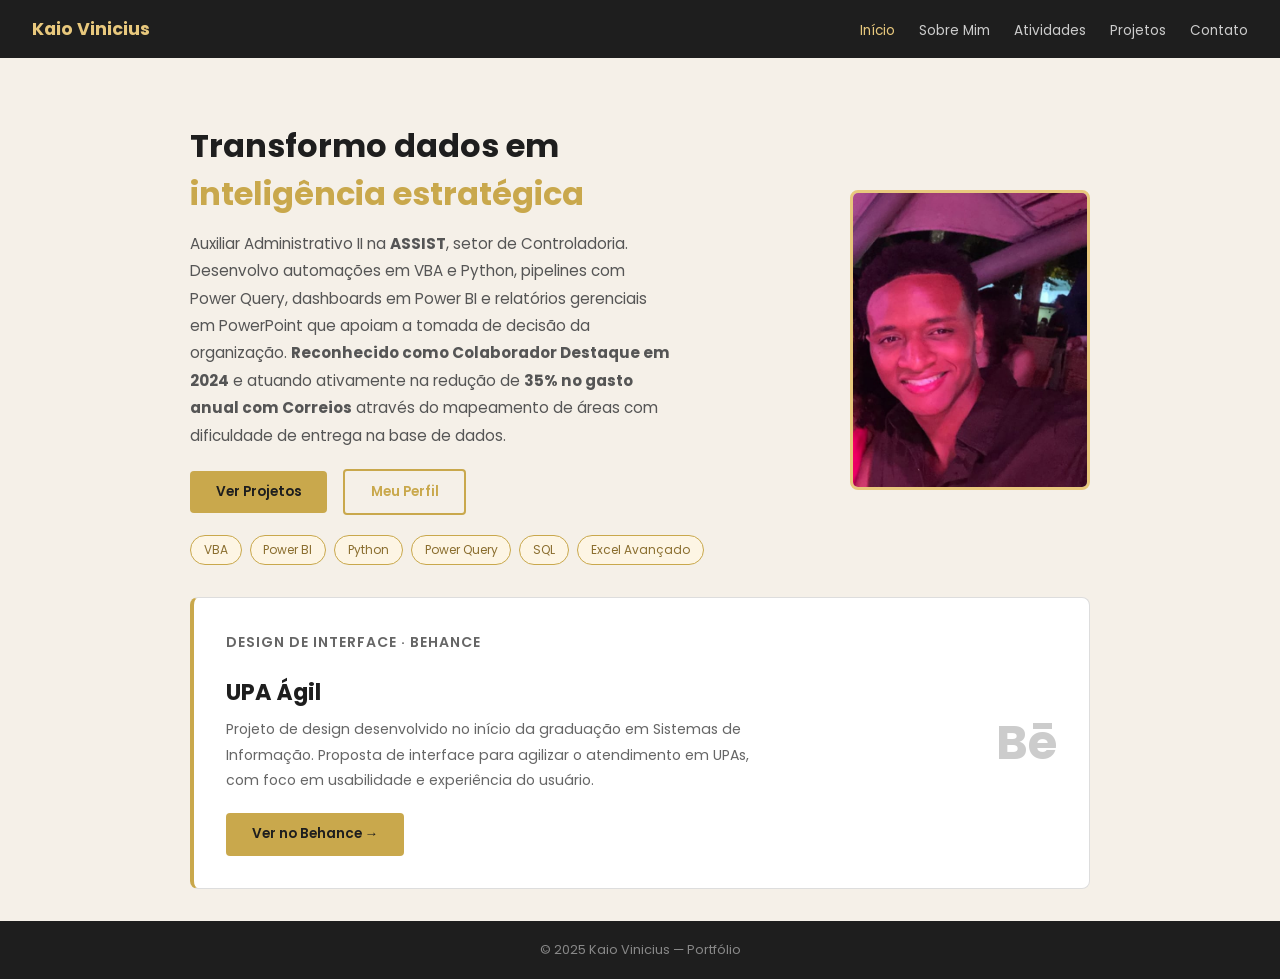
==== index.html @ c53c047e "index alterado" ====
<!DOCTYPE html>
<html lang="pt-br">
<head>
  <meta charset="UTF-8">
  <meta name="viewport" content="width=device-width, initial-scale=1.0">
  <title>Kaio Vinicius | Portfólio</title>
  <link rel="stylesheet" href="index.css">
</head>
<body>

  <header>
    <a href="index.html" class="logo-nome">Kaio Vinicius</a>
    <nav>
      <ul>
        <li><a href="index.html" class="active">Início</a></li>
        <li><a href="sobremim.html">Sobre Mim</a></li>
        <li><a href="atividades.html">Atividades</a></li>
        <li><a href="projetos.html">Projetos</a></li>
        <li><a href="contato.html">Contato</a></li>
      </ul>
    </nav>
  </header>

  <main>
    <div class="hero">

      <div class="hero-texto">
        <h1>Transformo dados em<br><span>inteligência estratégica</span></h1>
        <p>
          Auxiliar Administrativo II na <strong>ASSIST</strong>, setor de Controladoria. 
          Desenvolvo automações em VBA e Python, pipelines com Power Query, dashboards 
          em Power BI e relatórios gerenciais em PowerPoint que apoiam a tomada de decisão 
          da organização. <strong>Reconhecido como Colaborador Destaque em 2024</strong> e 
          atuando ativamente na redução de <strong>35% no gasto anual com Correios</strong> 
          através do mapeamento de áreas com dificuldade de entrega na base de dados.
        </p>
        <a href="projetos.html" class="btn-principal">Ver Projetos</a>
        <a href="sobremim.html" class="btn-secundario">Meu Perfil</a>

        <div class="chips">
          <span class="chip">VBA</span>
          <span class="chip">Power BI</span>
          <span class="chip">Python</span>
          <span class="chip">Power Query</span>
          <span class="chip">SQL</span>
          <span class="chip">Excel Avançado</span>
        </div>
      </div>

      <div class="hero-foto">
        <img src="pics/perfil.jpg.jpeg" alt="Kaio Vinicius">
      </div>

    </div>

    <!-- Destaque do projeto Behance -->
    <div class="behance-destaque">
      <div class="behance-texto">
        <p class="behance-tag">Design de Interface · Behance</p>
        <h2>UPA Ágil</h2>
        <p>
          Projeto de design desenvolvido no início da graduação em Sistemas de Informação. 
          Proposta de interface para agilizar o atendimento em UPAs, com foco em 
          usabilidade e experiência do usuário.
        </p>
        <a href="https://www.behance.net/gallery/229764509/UPA-Agil" target="_blank" class="btn-principal">
          Ver no Behance →
        </a>
      </div>
      <div class="behance-label">
        <span>Bē</span>
      </div>
    </div>

  </main>

  <footer>
    <p>&copy; 2025 Kaio Vinicius &mdash; Portfólio</p>
  </footer>

</body>
</html>
---- index.css ----
/* ========================
   FONTE EXTERNA (Google Fonts)
   ======================== */
@import url('https://fonts.googleapis.com/css2?family=Poppins:wght@300;400;600;700&display=swap');

/* ========================
   RESET BÁSICO
   ======================== */
* {
  margin: 0;
  padding: 0;
  box-sizing: border-box;
}

/* ========================
   BODY
   ======================== */
body {
  font-family: 'Poppins', sans-serif;
  background-color: #f5f0e8;
  color: #2c2c2c;
  min-height: 100vh;
  display: flex;
  flex-direction: column;
}

/* ========================
   HEADER
   ======================== */
header {
  display: flex;
  justify-content: space-between;
  align-items: center;
  padding: 1rem 2rem;
  background-color: #1e1e1e;
  color: white;
}

.logo-nome {
  font-size: 1.1rem;
  font-weight: 700;
  color: #e8c87d;
  text-decoration: none;
}

nav ul {
  list-style: none;
  display: flex;
  gap: 1.5rem;
}

nav ul li a {
  color: #cccccc;
  text-decoration: none;
  font-size: 0.85rem;
  font-weight: 400;
  transition: color 0.2s;
}

nav ul li a:hover,
nav ul li a.active {
  color: #e8c87d;
}

/* ========================
   MAIN
   ======================== */
main {
  flex: 1;
  padding: 2rem;
}

/* ========================
   SEÇÕES GERAIS
   ======================== */
section {
  max-width: 900px;
  margin: 0 auto 2.5rem auto;
}

section h1,
section h2 {
  font-size: 1.8rem;
  font-weight: 700;
  margin-bottom: 1rem;
  color: #1e1e1e;
}

section p {
  font-size: 0.95rem;
  color: #555555;
  line-height: 1.8;
}

/* ========================
   HERO (index.html)
   ======================== */
.hero {
  display: flex;
  align-items: center;
  justify-content: space-between;
  gap: 2rem;
  max-width: 900px;
  margin: 2rem auto;
  flex-wrap: wrap;
}

.hero-texto h1 {
  font-size: 2rem;
  font-weight: 700;
  color: #1e1e1e;
  margin-bottom: 0.75rem;
}

.hero-texto h1 span {
  color: #c9a84c;
}

.hero-texto p {
  font-size: 0.95rem;
  color: #555555;
  line-height: 1.8;
  margin-bottom: 1.25rem;
  max-width: 480px;
}

.hero-foto img {
  width: 240px;
  height: 300px;
  object-fit: cover;
  border-radius: 8px;
  border: 3px solid #e8c87d;
}

/* Botões */
.btn-principal {
  display: inline-block;
  padding: 0.7rem 1.6rem;
  background-color: #c9a84c;
  color: #1e1e1e;
  font-weight: 600;
  font-size: 0.85rem;
  border-radius: 4px;
  text-decoration: none;
  margin-right: 0.75rem;
  transition: background-color 0.2s;
}

.btn-principal:hover {
  background-color: #b8922e;
}

.btn-secundario {
  display: inline-block;
  padding: 0.7rem 1.6rem;
  border: 2px solid #c9a84c;
  color: #c9a84c;
  font-weight: 600;
  font-size: 0.85rem;
  border-radius: 4px;
  text-decoration: none;
  transition: background-color 0.2s, color 0.2s;
}

.btn-secundario:hover {
  background-color: #c9a84c;
  color: #1e1e1e;
}

/* Chips de tecnologia */
.chips {
  display: flex;
  flex-wrap: wrap;
  gap: 0.5rem;
  margin-top: 1.25rem;
}

.chip {
  padding: 0.3rem 0.8rem;
  border: 1px solid #c9a84c;
  border-radius: 20px;
  font-size: 0.75rem;
  color: #8a6e2f;
  background-color: #fdf5e4;
}

/* ========================
   SOBRE MIM
   ======================== */
.sobre-grid {
  display: flex;
  gap: 2.5rem;
  align-items: flex-start;
  flex-wrap: wrap;
}

.sobre-foto img {
  width: 220px;
  border-radius: 8px;
  border: 3px solid #e8c87d;
  flex-shrink: 0;
}

.sobre-texto p {
  margin-bottom: 1rem;
}

.subtitulo {
  font-size: 0.8rem;
  font-weight: 600;
  color: #c9a84c;
  text-transform: uppercase;
  letter-spacing: 0.08em;
  margin-bottom: 1rem;
}

/* Cards de skill */
.skills-grid {
  display: flex;
  flex-wrap: wrap;
  gap: 1rem;
  margin-top: 1.5rem;
}

.skill-card {
  background-color: #ffffff;
  border: 1px solid #ddd;
  border-radius: 8px;
  padding: 1rem 1.25rem;
  width: calc(50% - 0.5rem);
  transition: border-color 0.2s;
}

.skill-card:hover {
  border-color: #c9a84c;
}

.skill-card p:first-child {
  font-size: 0.7rem;
  text-transform: uppercase;
  letter-spacing: 0.06em;
  color: #aaaaaa;
  margin-bottom: 0.3rem;
}

.skill-card p:last-child {
  font-size: 0.9rem;
  font-weight: 600;
  color: #1e1e1e;
}

/* Timeline */
.timeline {
  margin-top: 2rem;
  border-left: 2px solid #e0d5c0;
  padding-left: 1.5rem;
}

.timeline-item {
  margin-bottom: 1.75rem;
  position: relative;
}

.timeline-item::before {
  content: '';
  position: absolute;
  left: -1.95rem;
  top: 5px;
  width: 10px;
  height: 10px;
  border-radius: 50%;
  background-color: #c9a84c;
  border: 2px solid #f5f0e8;
}

.timeline-ano {
  font-size: 0.72rem;
  font-weight: 600;
  color: #c9a84c;
  text-transform: uppercase;
  letter-spacing: 0.06em;
  margin-bottom: 0.2rem;
}

.timeline-titulo {
  font-size: 0.95rem;
  font-weight: 600;
  color: #1e1e1e;
  margin-bottom: 0.2rem;
}

.timeline-desc {
  font-size: 0.85rem;
  color: #777777;
  line-height: 1.7;
}

/* ========================
   ATIVIDADES
   ======================== */
.atividades-intro p {
  max-width: 580px;
  margin-bottom: 2rem;
}

.atividade-destaque {
  background-color: #ffffff;
  border: 1px solid #ddd;
  border-radius: 8px;
  overflow: hidden;
  margin-bottom: 1.5rem;
}

.atividade-destaque img {
  width: 100%;
  height: 280px;
  object-fit: cover;
}

.atividade-destaque .corpo {
  padding: 1.5rem;
}

.atividade-destaque .tag {
  font-size: 0.7rem;
  text-transform: uppercase;
  letter-spacing: 0.08em;
  color: #c9a84c;
  font-weight: 600;
  margin-bottom: 0.4rem;
}

.atividade-destaque h3 {
  font-size: 1.1rem;
  font-weight: 700;
  color: #1e1e1e;
  margin-bottom: 0.5rem;
}

.atividade-destaque p {
  font-size: 0.88rem;
  color: #666666;
  line-height: 1.8;
}

.atividades-secundarias {
  display: flex;
  gap: 1.25rem;
  flex-wrap: wrap;
}

.atividade-card {
  background-color: #ffffff;
  border: 1px solid #ddd;
  border-radius: 8px;
  overflow: hidden;
  flex: 1;
  min-width: 240px;
  transition: border-color 0.2s;
}

.atividade-card:hover {
  border-color: #c9a84c;
}

.atividade-card img {
  width: 100%;
  height: 180px;
  object-fit: cover;
}

.atividade-card .corpo {
  padding: 1.1rem;
}

.atividade-card .tag {
  font-size: 0.68rem;
  text-transform: uppercase;
  letter-spacing: 0.07em;
  color: #c9a84c;
  font-weight: 600;
  margin-bottom: 0.3rem;
}

.atividade-card h3 {
  font-size: 0.95rem;
  font-weight: 700;
  color: #1e1e1e;
  margin-bottom: 0.4rem;
}

.atividade-card p {
  font-size: 0.82rem;
  color: #777777;
  line-height: 1.7;
}

/* ========================
   PROJETOS
   ======================== */
.projetos-intro {
  max-width: 560px;
  margin-bottom: 2rem;
}

.projetos-grid {
  display: flex;
  flex-wrap: wrap;
  gap: 1.25rem;
}

.projeto-card {
  background-color: #ffffff;
  border: 1px solid #ddd;
  border-radius: 8px;
  overflow: hidden;
  width: calc(50% - 0.625rem);
  display: flex;
  flex-direction: column;
  transition: border-color 0.2s, transform 0.2s;
}

.projeto-card:hover {
  border-color: #c9a84c;
  transform: translateY(-3px);
}

.projeto-card-capa {
  width: 100%;
  height: 180px;
  object-fit: cover;
  border-bottom: 1px solid #eeeeee;
}

.projeto-card-placeholder {
  width: 100%;
  height: 180px;
  display: flex;
  align-items: center;
  justify-content: center;
  background-color: #f0ece0;
  border-bottom: 1px solid #eeeeee;
  font-size: 2rem;
  color: #c9a84c;
  font-weight: 700;
}

.projeto-card-corpo {
  padding: 1.25rem;
  flex: 1;
  display: flex;
  flex-direction: column;
}

.projeto-tags {
  display: flex;
  flex-wrap: wrap;
  gap: 0.35rem;
  margin-bottom: 0.6rem;
}

.projeto-tag {
  font-size: 0.65rem;
  text-transform: uppercase;
  letter-spacing: 0.05em;
  color: #c9a84c;
  background-color: #fdf5e4;
  border: 1px solid #e8c87d;
  border-radius: 20px;
  padding: 0.2rem 0.6rem;
}

.projeto-titulo {
  font-size: 1rem;
  font-weight: 700;
  color: #1e1e1e;
  margin-bottom: 0.5rem;
}

.projeto-desc {
  font-size: 0.83rem;
  color: #666666;
  line-height: 1.75;
  flex: 1;
  margin-bottom: 1rem;
}

.projeto-link {
  font-size: 0.78rem;
  font-weight: 600;
  color: #c9a84c;
  text-decoration: none;
  transition: color 0.2s;
}

.projeto-link:hover {
  color: #8a6e2f;
}

.em-breve {
  font-size: 0.78rem;
  color: #aaaaaa;
}

/* Banner em desenvolvimento */
.wip-banner {
  margin-top: 2rem;
  border: 1px dashed #c9a84c;
  border-radius: 8px;
  padding: 2rem;
  text-align: center;
  background-color: #fdf5e4;
}

.wip-banner h3 {
  font-size: 1rem;
  color: #1e1e1e;
  margin-bottom: 0.4rem;
}

.wip-banner p {
  font-size: 0.85rem;
  color: #777777;
  margin-bottom: 1rem;
}

/* ========================
   CONTATO
   ======================== */
.contato-grid {
  display: flex;
  gap: 3rem;
  align-items: flex-start;
  flex-wrap: wrap;
}

.contato-texto h1 {
  margin-bottom: 0.5rem;
}

.contato-texto p {
  max-width: 400px;
  margin-bottom: 1.5rem;
}

.contato-links {
  display: flex;
  flex-direction: column;
  gap: 0.85rem;
}

.contato-card {
  display: flex;
  align-items: center;
  gap: 1rem;
  background-color: #ffffff;
  border: 1px solid #ddd;
  border-radius: 8px;
  padding: 1rem 1.25rem;
  text-decoration: none;
  transition: border-color 0.2s, transform 0.2s;
  min-width: 280px;
}

.contato-card:hover {
  border-color: #c9a84c;
  transform: translateX(4px);
}

.contato-icone {
  font-size: 1.3rem;
  width: 40px;
  height: 40px;
  background-color: #f5f0e8;
  border-radius: 6px;
  display: flex;
  align-items: center;
  justify-content: center;
  flex-shrink: 0;
}

.contato-label {
  font-size: 0.68rem;
  text-transform: uppercase;
  letter-spacing: 0.07em;
  color: #aaaaaa;
  margin-bottom: 0.15rem;
}

.contato-valor {
  font-size: 0.9rem;
  font-weight: 600;
  color: #1e1e1e;
}

/* Badge disponível */
.badge-disponivel {
  display: inline-flex;
  align-items: center;
  gap: 0.4rem;
  font-size: 0.72rem;
  font-weight: 600;
  color: #2d8a4e;
  background-color: #e8f7ee;
  border: 1px solid #a3d9b5;
  border-radius: 20px;
  padding: 0.35rem 0.9rem;
  margin-top: 0.5rem;
}

.badge-ponto {
  width: 7px;
  height: 7px;
  border-radius: 50%;
  background-color: #2d8a4e;
  animation: piscar 2s infinite;
}

@keyframes piscar {
  0%, 100% { opacity: 1; }
  50% { opacity: 0.3; }
}

/* ========================
   BEHANCE DESTAQUE (index)
   ======================== */
.behance-destaque {
  display: flex;
  align-items: center;
  justify-content: space-between;
  gap: 2rem;
  max-width: 900px;
  margin: 2rem auto 0 auto;
  background-color: #ffffff;
  border: 1px solid #ddd;
  border-left: 4px solid #c9a84c;
  border-radius: 8px;
  padding: 2rem;
  flex-wrap: wrap;
}

.behance-texto h2 {
  font-size: 1.4rem;
  font-weight: 700;
  color: #1e1e1e;
  margin-bottom: 0.5rem;
}

.behance-texto p {
  font-size: 0.88rem;
  color: #666666;
  line-height: 1.8;
  max-width: 540px;
  margin-bottom: 1.25rem;
}

.behance-tag {
  font-size: 0.72rem;
  font-weight: 600;
  color: #c9a84c;
  text-transform: uppercase;
  letter-spacing: 0.07em;
  margin-bottom: 0.4rem;
}

.behance-label {
  font-size: 3rem;
  font-weight: 700;
  color: #cccccc;
  flex-shrink: 0;
  line-height: 1;
}

/* ========================
   FOOTER
   ======================== */
footer {
  background-color: #1e1e1e;
  color: #888888;
  text-align: center;
  padding: 1.25rem;
  font-size: 0.8rem;
  margin-top: auto;
}

/* ========================
   RESPONSIVO BÁSICO
   ======================== */
@media (max-width: 680px) {
  .hero {
    flex-direction: column;
    text-align: center;
  }

  .hero-foto img {
    width: 180px;
    height: 220px;
  }

  .sobre-grid {
    flex-direction: column;
  }

  .projeto-card {
    width: 100%;
  }

  .contato-grid {
    flex-direction: column;
  }

  .skill-card {
    width: 100%;
  }
}
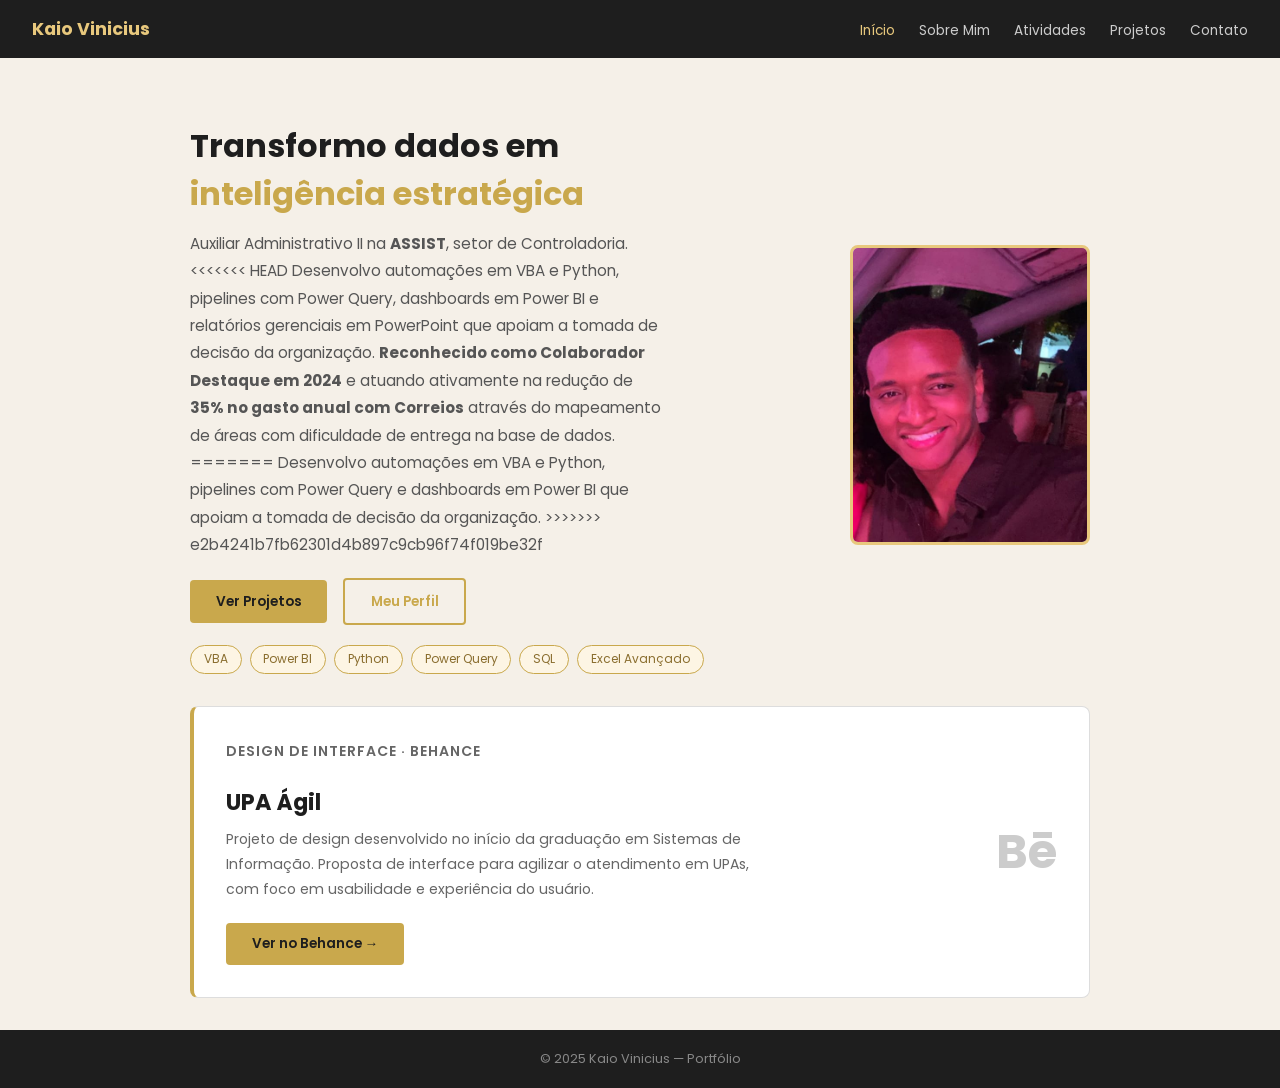
==== commit 3dbb90c4: "alteração index" ====
--- a/index.html
+++ b/index.html
@@ -28,11 +28,16 @@
         <h1>Transformo dados em<br><span>inteligência estratégica</span></h1>
         <p>
           Auxiliar Administrativo II na <strong>ASSIST</strong>, setor de Controladoria. 
+<<<<<<< HEAD
           Desenvolvo automações em VBA e Python, pipelines com Power Query, dashboards 
           em Power BI e relatórios gerenciais em PowerPoint que apoiam a tomada de decisão 
           da organização. <strong>Reconhecido como Colaborador Destaque em 2024</strong> e 
           atuando ativamente na redução de <strong>35% no gasto anual com Correios</strong> 
           através do mapeamento de áreas com dificuldade de entrega na base de dados.
+=======
+          Desenvolvo automações em VBA e Python, pipelines com Power Query e dashboards 
+          em Power BI que apoiam a tomada de decisão da organização.
+>>>>>>> e2b4241b7fb62301d4b897c9cb96f74f019be32f
         </p>
         <a href="projetos.html" class="btn-principal">Ver Projetos</a>
         <a href="sobremim.html" class="btn-secundario">Meu Perfil</a>
